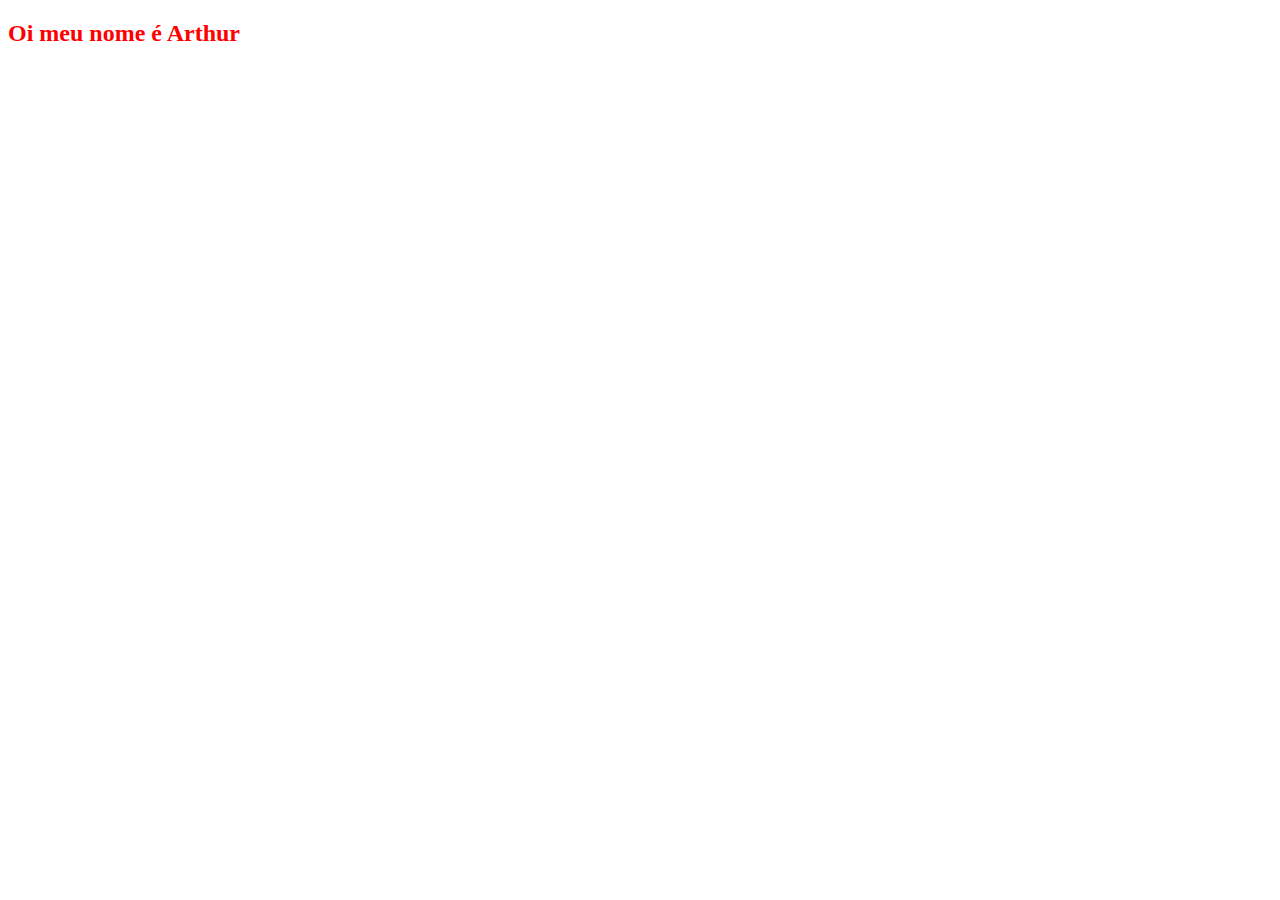
==== index.html @ 06471d5b "estilo" ====
<!DOCTYPE html>
<html lang="en">
<head>
    <meta charset="UTF-8">
    <meta name="viewport" content="width=>, initial-scale=1.0">
    <title>Document</title>
    <link rel="stylesheet" href="style.css">
</head>
<body>
    <h2>Oi meu nome é Arthur</h2>
</body>
</html>
---- style.css ----
h2{
    color: red;
}
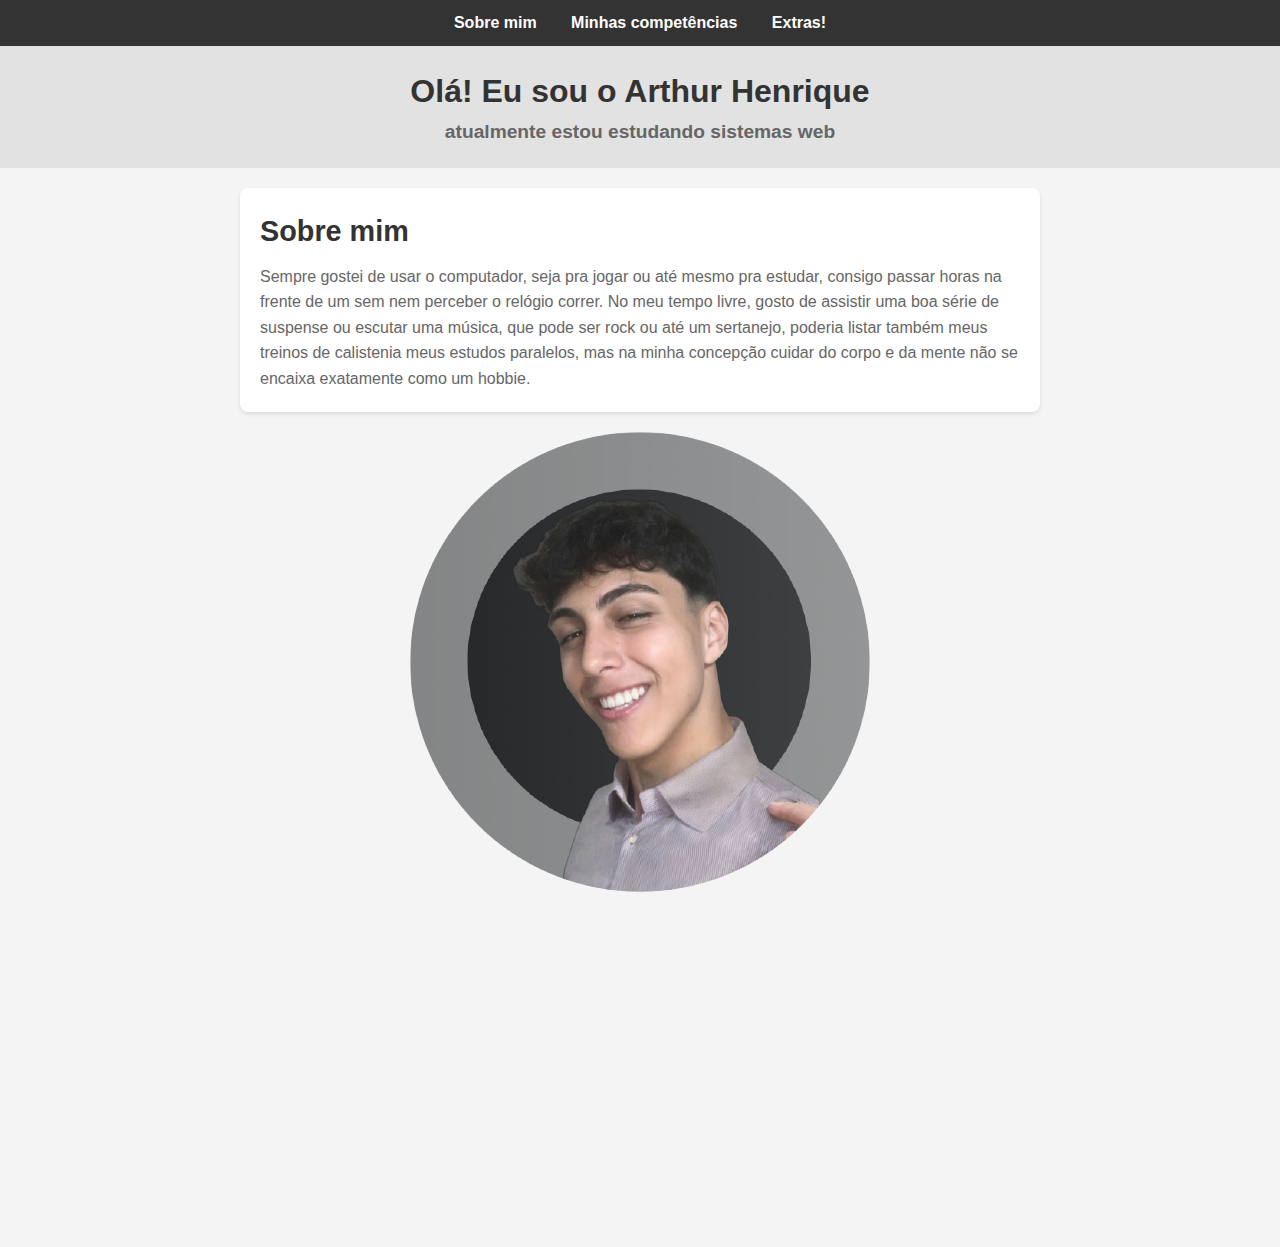
==== commit 68ef8980: "Commit" ====
--- a/index.html
+++ b/index.html
@@ -7,6 +7,20 @@
     <link rel="stylesheet" href="style.css">
 </head>
 <body>
-    <h2>Oi meu nome é Arthur</h2>
+    <nav>
+        <a href="index.html">Sobre mim</a>
+        <a href="competencias.html">Minhas competências</a>
+        <a href="extras.html">Extras!</a>
+    </nav>
+    <div class="intro">
+        <h1>Olá! Eu sou o Arthur Henrique</h1>
+        <h2>atualmente estou estudando sistemas web</h2>
+    </div>
+    <div class="sobre_mim">
+        <h1>Sobre mim</h1>
+        <p>Sempre gostei de usar o computador, seja pra jogar ou até mesmo pra estudar, consigo passar horas na frente de um sem nem perceber o relógio correr. No meu tempo livre, gosto de assistir uma boa série de suspense ou escutar uma música, que pode ser rock ou até um sertanejo, poderia listar também meus treinos de calistenia meus estudos paralelos, mas na minha concepção cuidar do corpo e da mente não se encaixa exatamente como um hobbie.</p>
+    </div>
+    <img src="fotoperfil.png">
+    <iframe src="https://www.youtube.com/embed/wWoIP-oe15k"></iframe>
 </body>
 </html>--- a/style.css
+++ b/style.css
@@ -1,3 +1,83 @@
-h2{
-    color: red;
-}+* {
+    margin: 0;
+    padding: 0;
+    box-sizing: border-box;
+}
+
+body {
+    font-family: Arial, sans-serif;
+    line-height: 1.6;
+    color: #333;
+    background-color: #f4f4f4;
+}
+
+nav {
+    background-color: #333;
+    color: #fff;
+    padding: 10px;
+    text-align: center;
+}
+
+nav a {
+    color: #fff;
+    text-decoration: none;
+    margin: 0 15px;
+    font-weight: bold;
+}
+
+nav a:hover {
+    text-decoration: underline;
+}
+
+.intro {
+    text-align: center;
+    padding: 20px;
+    background-color: #e2e2e2;
+}
+
+.intro h1 {
+    font-size: 2em;
+    color: #333;
+}
+
+.intro h2 {
+    font-size: 1.2em;
+    color: #666;
+}
+
+.sobre_mim {
+    padding: 20px;
+    max-width: 800px;
+    margin: 20px auto;
+    background-color: #fff;
+    border-radius: 8px;
+    box-shadow: 0 2px 4px rgba(0, 0, 0, 0.1);
+}
+
+.sobre_mim h1 {
+    font-size: 1.8em;
+    margin-bottom: 10px;
+    color: #333;
+}
+
+.sobre_mim p {
+    font-size: 1em;
+    line-height: 1.6;
+    color: #666;
+}
+
+img {
+    display: block;
+    max-width: 100%;
+    height: auto;
+    margin: 20px auto;
+    border-radius: 50%;
+}
+
+iframe {
+    display: block;
+    max-width: 100%;
+    height: 315px;
+    margin: 20px auto;
+    border: none;
+}
